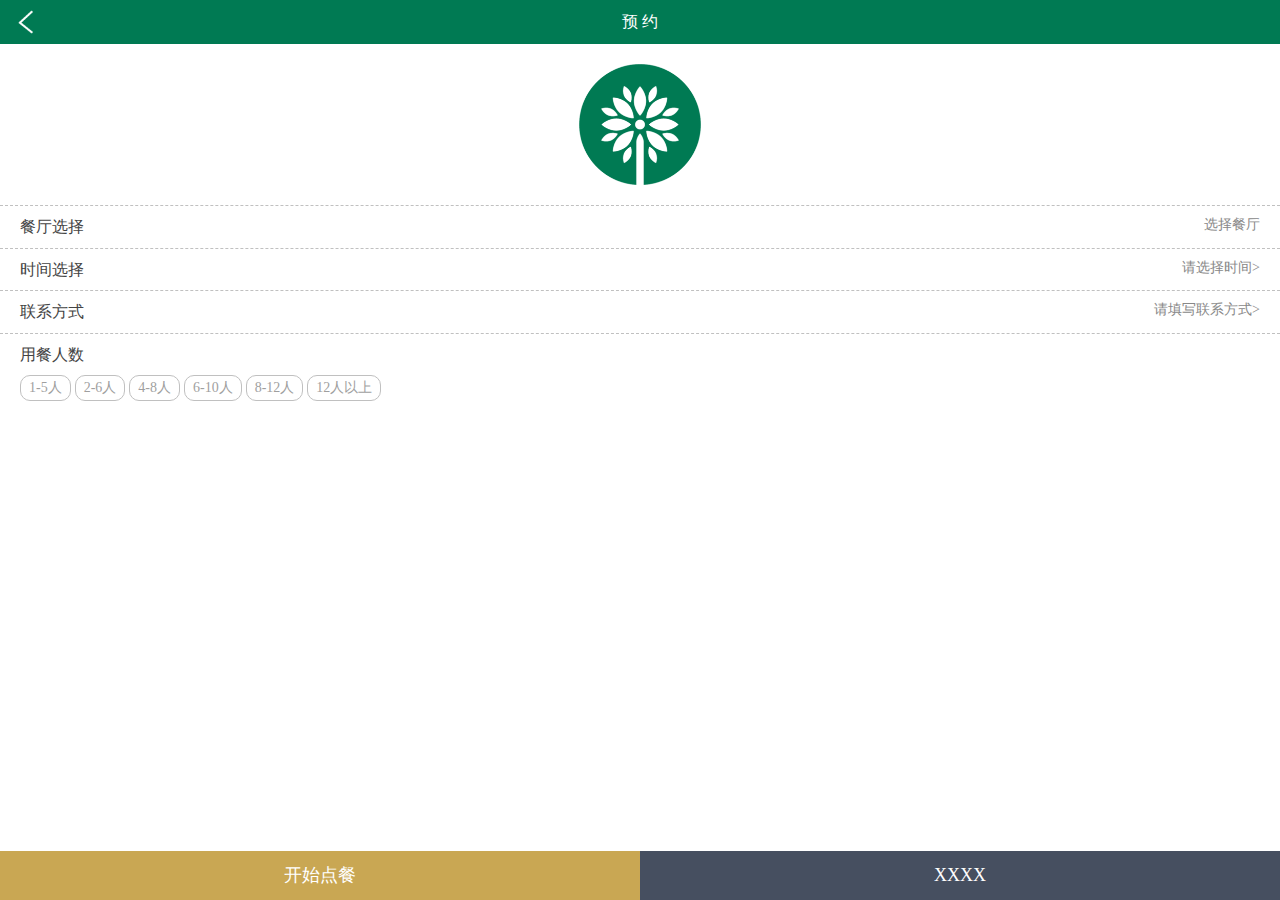
==== appointment.html @ f0d15019 "333" ====
﻿<!DOCTYPE html PUBLIC "-//W3C//DTD XHTML 1.0 Transitional//EN" "http://www.w3.org/TR/xhtml1/DTD/xhtml1-transitional.dtd">
<html xmlns="http://www.w3.org/1999/xhtml">

<head>
    <meta http-equiv="Content-Type" content="text/html; charset=utf-8" />
    <meta name="viewport" content="width=device-width, initial-scale=1, maximum-scale=1, user-scalable=no">

    <title>预约</title>
    <link href="css/style.css" rel="stylesheet" type="text/css" />
    <link href="css/bootstrap.min.css" rel="stylesheet" type="text/css" />
    <link rel="stylesheet" type="text/css" href="css/shijian.css" />
    <link rel="stylesheet" type="text/css" href="css/reset.css" />
    <link rel="stylesheet" type="text/css" href="css/payment.css" />
    <link rel="stylesheet" href="css/weui.min.css">
    <script src="js/jquery.min.js"></script>
    <script type="text/javascript" src="js/jquery-1.9.1.js"></script>
    <script type="text/javascript" src="js/iscroll.js"></script>
    <script type="text/javascript" src="js/jquer_shijian.js"></script>
    <script type="text/javascript" src="js/jquery-labelauty.js"></script>
    <script src="js/payment.js" type="text/javascript" charset="utf-8"></script>

</head>

<body>
    <form id="validateForm" action="order.html">
        <div class="top_bar">
            <div class="top_bar_left"> <a href="index.html"><img src="images/icon4.png" width="15" height="24" /></a>
            </div>
            <div class="top_bar_right">预 约</div>
        </div>
        <div class="appointment">
            <div class=" a_logo">
                <img src="images/logo4.png" width="122" height="121" /> </div>


            <div class="a_line " id="wrap">

                <div class="payment_time">
                    <div class="payment_time_title bg-2">
                        <div class="al_left">餐厅选择</div>
                        <div class=" al_right">
                            <!--    <em ><input type="hidden" value ="" required="required" />请选择></em>
                <em ><input type="text"  id="input2" value=""  placeholder="选择餐厅>" required></em> -->
                            <em>选择餐厅</em>


                        </div>
                    </div>
                    <div id="bg">

                    </div>
                    <div class="payment_time_mask">
                        <div class="pick_title">选择餐厅</div>
                        <ul class="restaurant">
                            <li>
                                <div class="pick_line">
                                    <div class="pick_line_img"><img src="images/D_photo.jpg" width="62" height="60" /></div>
                                    <p class="pick_line_title">餐厅名称1</p>
                                    <div class="pick_line_distance">2.3km</div>
                                    <div class="pick_line_text">深圳市南山区科技园南区R2-B</div>
                                </div>
                            </li>
                            <li>
                                <div class="pick_line">
                                    <div class="pick_line_img"><img src="images/D_photo.jpg" width="62" height="60" /></div>
                                    <p class="pick_line_title">餐厅名称2</p>
                                    <div class="pick_line_distance">5.6km</div>
                                    <div class="pick_line_text">深圳市南山区科技园南区R2-B</div>
                                </div>
                            </li>
                            <li>
                                <div class="pick_line">
                                    <div class="pick_line_img"><img src="images/D_photo.jpg" width="62" height="60" /></div>
                                    <p class="pick_line_title">餐厅名称3</p>
                                    <div class="pick_line_distance">13.3km</div>
                                    <div class="pick_line_text">深圳市南山区科技园南区R2-B</div>
                                </div>
                            </li>

                        </ul>
                        <div class="mask_c"><button type="submit" class="btn2" id="p2">返回</button></div>
                    </div>


                </div>
            </div>


            <div class="a_line ">
                <div class="al_left">时间选择</div>
                <div class="al_right ">
                    <div id="picktime">
                        <input type="text" id="input1" placeholder="请选择时间>" value="" required>
                    </div>

                </div>
                <div class="clearfix"></div>
            </div>

            <script src="jquer_shijian.js" type="text/javascript" charset="utf-8"></script>
            <script type="text/javascript">
                $("#input1").shijian({
                    y: 10//当前年份+10
                })
                $("#input2").shijian({
                    showNowTime: false,
                    Year: false,//是否显示年//
                    Month: false,//是否显示月//
                    Day: false,//是否显示日//
                    h: "00",
                    m: "01",
                    alwaysShow: true,
                    timeElm: $(".time-box"),//sjObj表示当前对象
                })
            </script>
            <div id="datePlugin"></div>

            <div class="a_line ">
                <div class="al_left">联系方式</div>
                <div class="al_right ">
                    <div id="tel_in">
                        <input type="tel" id="input_tel" name="tel" onfocus="this.placeholder=''" onblur="this.placeholder='请填写联系方式>'" placeholder="请填写联系方式>"
                            required>
                    </div>

                </div>
                <div class="clearfix"></div>
            </div>


            <div class="a_line ">
                <div class="al_left">用餐人数</div>
                <div class="clearfix"></div>
                <div id="p">

                    <ul class="dowebok">
                        <li><input type="radio" name="type" data-labelauty="1-5人" value="1"></li>
                        <li><input type="radio" name="type" data-labelauty="2-6人" value="2"></li>
                        <li><input type="radio" name="type" data-labelauty="4-8人" value="3"></li>
                        <li><input type="radio" name="type" data-labelauty="6-10人" value="4"></li>
                        <li><input type="radio" name="type" data-labelauty="8-12人" value="5"></li>
                        <li><input type="radio" name="type" data-labelauty="12人以上" value="6"></li>

                    </ul>
                    <script>
                        $(function () {
                            $(':input').labelauty();
                        });

                    </script>
                    </center>



                    <div class="clearfix"></div>
                </div>
            </div>

            <div class=" bottom_menu">
                 <div class=" bm_left"  id="subBtn">
                    开始点餐
                 </div>
                    <!-- document.location='order.html'; -->
                <!-- <div class=" bm_left">
                    <input type="submit" id="validateSubmit">
                    <label for="validateSubmit">开始点餐</label> </div> -->
                <div class=" bm_right" onclick="document.location='#.html';">
                    XXXX </div>
            </div>
            <div class="clearfix"></div>
            </from>

            <div class="js_dialog" id="iosDialog" style="display: none;">
                <div class="weui-mask"></div>
                <div class="weui-dialog">
                    <div class="weui-dialog__bd" id="dialogContent"></div>
                    <div class="weui-dialog__ft">
                        <a href="javascript:;" class="weui-dialog__btn weui-dialog__btn_primary">知道了</a>
                    </div>
                </div>
            </div>
</body>

</html>
---- css/style.css ----
body{
	background:#fff;
	font-size:100%;
	font-family:Microsoft YaHei !important;
	margin:0;
}
body a {
  transition: 0.5s all;
  -webkit-transition: 0.5s all;
  -o-transition: 0.5s all;
  -moz-transition: 0.5s all;
  -ms-transition: 0.5s all;
}
 input {outline:none;}
button{outline:none;}
.float_l{float:left }
.float_n{float: none; }
li{ list-style-type: none;}
ul{ padding: 0; margin: 0;}
a{text-decoration:none;}
a:active{text-decoration:none;}
a:hover{text-decoration:none;}
a:visted{text-decoration:none;}
/*-- welcome --*/
.logo1{ max-width:220px; margin:6em auto;}
/*-- welcome end --*/
.top_bar{height:44px; background:#007a53; text-align:center; line-height:2.8;position:fixed !important;top:0; width:100%; z-index:999}
.top_bar_left{ color:#fff; position: absolute;margin-top:10px; width:50px}
.top_bar_right{ color:#fff; font-size:16px; }
/*-- index --*/
#main{height:100%;}
.top{height:150px; background:url(../images/index_bg.jpg); background-size:100%;}
.logo2{width:100%; text-align:center; padding-top:36px;}
.user{width:80%; margin-left:auto; margin-right:auto;}
.user_t{width:86%; border-radius:0 20px 20px 0;   height:36px; float:left; margin-top:18px; margin-left:-28px; padding:0 44px 0 32px; line-height:2.1; background:rgba(255,255,255,0.6)  url(../images/logo3.png) no-repeat right; background-size:34px 30px; margin-left:48px; }
.user_t a{text-decoration:none; color:#000; font-size:16px;}
.photo{width:64px; height:68px; border-radius:50px; border:#007a53 2px solid; z-index:666; position:absolute;}
.t_gray{font-size:14px; color:#555; padding-left:3px;}
/*----*/
@media (max-width:340px){
	.user_t{  margin-left:38px;padding:0 36px 0 32px;  }
	.photo{}
	.user{width:90%;}
	}
@media (max-width:280px){
	.user_t{  margin-left:38px;padding:0 36px 0 32px;  }
	.photo{}
	.user{width:95%;}
	}
/*-- order --*/

.order{ height:130px;}
.order1{ background:#5b7628; margin-top:6px; margin-bottom:6px; border-right:3px #fff solid; width:50%;  height:130px;box-sizing: border-box;-webkit-box-sizing: border-box; -moz-box-sizing: border-box; text-align:center; padding-top:26px; color:#FFF; font-size:18px;  float: left; cursor:pointer;}
.order2{ background:#c9a753; margin-top:6px; margin-bottom:6px; border-left:3px #fff solid; width:50%;height:130px;box-sizing: border-box;-webkit-box-sizing: border-box; -moz-box-sizing: border-box; text-align:center; padding-top:26px;  color:#FFF; font-size:18px;  float: left;cursor:pointer;}
.o_blue{color:#a5cc5b; font-size:10px;}
.o_orange{color:#ffe8b0;; font-size:10px;}
/*----*/
/*--- slider-css --*/
.slider {
	position: relative;
	  margin-top:6px;
}
.rslides {
  position: relative;
  list-style: none;
  overflow: hidden;
  width: 100%;
  padding: 0;
  margin:0;
  }
.rslides li {
  -webkit-backface-visibility: hidden;
  position: absolute;
  display: none;
  width: 100%;
  left: 0;
  top: 0;
  }
.rslides li:first-child {
  position: relative;
  display: block;
  float: left;
  }
.rslides img {
  display: block;
  height: 160px;
  float: left;
  width: 100%;
  border: 0;
  }
.callbacks_tabs a:after {
	content: "\f111";
	font-size: 0;
	visibility: visible;
	display: block;
	height: 8px;
	width: 8px;
	display: inline-block;
	background:#a1a1a1;
	border-radius:100px;
	margin-right:0px;
}
.callbacks_here a:after{
	background:#007a53;
}
.callbacks_tabs a{
	visibility:hidden;
}
.callbacks_tabs li{
	display:inline-block;
}
ul.callbacks_tabs.callbacks1_tabs {
	position: absolute;
	bottom:1px;
	z-index: 999;

	left:10em;
}
/*----*/
/*-VIP---*/
.VIP{margin-top:6px; background:#007a53; padding:15px;cursor:pointer;}
.V_left{ width:32%; float:left; padding-top:38px; text-align:center; padding-right:10px;}
.V_left img{ max-width:100%;}
.V_text{color:#565656; font-size:14px; line-height:2; padding-left:18px;}
.V_right{ width:68%; float:left;}
.V_bar{ background:url(../images/V_bar.png) no-repeat ; background-size:100% 98%; min-height:32px; margin-top:3px;}
.pull_1{margin-left:-10px;}
.pull_2{margin-left:-20px;}
/*----*/
/*-appointment---*/
.appointment{}
.appointment2{margin:0 8px ; background:#FFF;}
.a_logo{ text-align:center; padding:20px; margin-top:44px;}
.a_line{padding:8px 20px 8px 20px ; border-top:#c0c0c0 1px dashed; }
.a_line2{padding:0 8px ; }
.al_left{ font-size:16px; color:#444; float:left;margin-right:6px; display:block; min-width:70px;}
.al_right{ font-size:14px; color:#888; float:right; }
.al_right em{ font-size:14px; color:#888; float:right;cursor:pointer;margin:0; padding:0;}
.al_right a{ font-size:14px; color:#888; float:right; text-decoration:none;}
.al_right a:hover{ font-size:14px; color:#888; float:right; text-decoration:none;}
#p{margin-top:8px;}
.btn { border:1px #c0c0c0 solid; color:#9f9f9f; border-radius:10px; background-color:#FFF; padding:2px 8px 2px 8px; font-size:14px; margin-top:6px;}

#tel_in input{ border:none; text-align:right;}
#tel_in input:focus { border:1px solid #dedede; text-align:center; border-radius:10px;  }

#datepater1::-webkit-input-placeholder { color:#888;}

.order_title{font-size:24px; padding:18px; margin-top:44px;}
.order_title2{font-size:18px; padding:16px 16px 10px 10px; margin-top:44px;}
.order_title2 span{font-size:12px; color:#999; float:right; padding-top:6px;}
.order_title2 img{ position:relative;margin-bottom:2px;}
/*----*/
.appointment3{margin:0px ; padding:0 8px; background:#FFF;}
.order_title3{font-size:18px; padding:16px 16px 10px 10px; margin-top:44px;}
.order_title3 span{font-size:12px; color:#999; float:right; padding-top:6px;}
.order_title3 img{ position:relative;margin-bottom:2px;}
.a_line3{padding:0 8px ; }

.order-list{ overflow:hidden; background:#fff; margin:0px ;}
.order-list span.name{ width:65%;  float: left; height: 30px; line-height: 30px; overflow: hidden; white-space: nowrap; text-overflow: ellipsis;}
.order-list span.number{ width:15%; height: 30px; color: #999; line-height: 30px; font-style: normal; display: inline-block;}
.order-list span.price{ width:15%;  height: 30px; color: #999; line-height: 30px; font-style: normal; display: inline-block; text-align:right;}
.order-list li{  overflow: hidden;  border-top:1px #CCCCCC dashed;}
.totle{  background:#FFF !important;border-top:1px dashed #d6d6d6; padding:10px; }
.totle_num{ font-size:14px; color:#666; float:left; width:50%; color:#888;}
.totle_prize{ font-size:18px; color:#f62b0a; float:right;width:50%; text-align:right;}
.totle_text{color:#979797; font-size:14px;}
.mid_bar{ height:6px; border-bottom:1px #CCCCCC solid; border-top:1px #CCCCCC solid; background:#e9e9e9;}
.bottom_bar{ height:54px; border-top:1px #CCCCCC solid;}

/*----*/
.bottom_menu{ position:fixed !important;bottom:0px;position: absolute; width:100%; margin:0px;cursor:pointer;}
.bottom_menu a{color:#fff; text-decoration:none;}
.bottom_menu a:hover{color:#fff; text-decoration:none;}
.bm_left{color:#fff; background:#c9a753; padding:10px; font-size:18px; width:50%; float:left; text-align:center; }
.bm_right{color:#fff; background:#464f60; padding:10px;font-size:18px; width:50%; float:left; text-align:center; position:relative;}
.bm_left2{color:#fff; background:#c9a753; padding:10px; font-weight:bold; font-size:18px; width:65%; float:left; text-align:left; }
.bm_right2{color:#fff; background:#464f60; padding:10px;font-size:18px; width:35%; float:left; text-align:center; position:relative;}
.dishes{  float:left;margin:0px ; padding:0;}
.dishes ul{ display:run-in; margin:0px ; padding:0;overflow:hidden;}
.dishes li{ list-style:none;position:relative; margin:0px ; padding:0; }
/*--pick1--*/
.pick{border-radius:10px;  width:86%; margin-left:auto; margin-right:auto; margin-top:9em; background:#FFF; overflow:hidden;}
.pick ul{ list-style:none; margin:0px ; padding:0;-webkit-padding-start:0px; float:left; width:100%;}
.pick li{border-bottom:1px #c0c0c0  dashed;  margin:0px; padding:0;padding:10px 14px; display:block; position:relative;}
.pick li:hover{ background:#efefef;}
.pick li:active{ background:#efefef;}
.pick_line{ display: inline-block;}
.pick_succeed{ font-size:24px;color:#333; padding:14px;  }
.pick_title{color:#FFF; font-size:18px; background:#c9a753; text-align:center; padding:16px; }
.pick_line_img{float:left; width: 70px;  padding: 3px; border: 1px solid #ddd; margin-right:6px;}

.pick_line_title{ font-size:16px; color:#444; float:left; width:40%;  }
.pick_line_distance{ font-size:12px; color:#f62b0a; float:right;    }
.pick_line_title2{ font-size:16px; color:#007a53; font-size:18px; }
.pick_line_title3{ font-size:16px; color:#c9a753; font-size:18px; }
.pick_line_title4{ font-size:16px; color:#5b7628; font-size:18px; }
.pick_line_title5{ font-size:16px; color:#f62b0a; font-size:18px; }
.unpay{ color:#999;font-size:14px; }
.paid{ color:#666; font-size:14px;}
.Btnsg{  border:none;border-radius:10px; border:1px solid #999; color:#fff;background:#999; text-align:center; height:22px; font-size:12px;  padding:2px 8px;  cursor:pointer;float:right; margin-top:8px; }
.pick_line_text{ font-size:14px; color:#888; position:relative; float:left; width:65%;}
.pick_line_text2{ font-size:14px; color:#888; position:relative; float:left; }

.btn2{border-radius:6px;width:200px; color:#fff;  margin-left:auto !important; margin-right:auto !important; text-align:center; padding:8px; background:#c9a753; border:0; margin-top:14px; font-size:16px;}
.btn3{border-radius:10px;width:150px;  margin-left:auto !important; margin-right:auto !important; text-align:center; padding:4px; background:#007a53; border:0; margin-top:14px; font-size:16px; color:#fff;}
.btn4{border-radius:10px;width:150px;  margin-left:auto !important; margin-right:auto !important; text-align:center; padding:4px; background:#464f60; border:0; margin-top:14px; font-size:16px; color:#fff;}
/*----*/


/*----*/
.pay_num{font-size:36px; color:#f62b0a; text-align:center; margin-top:44px; padding:30px;border-bottom:#c0c0c0 1px dashed;}
.pay{border-bottom:#c0c0c0 1px dashed; padding:3px 15px 3px 15px; background:#fff; }
.pay_left{float:left; width:31px; padding-top:2px;}
.pay_right{padding-left:12px; padding-top:3px; width:65%;float:left; }
.pay_right_title{ font-size:16px;}
.pay_right_text{ font-size:12px; color:#999;}
.pay_check{ width:20px; height:20px; float: right; width:10%; margin-top:13px;}
.pay_num2{font-size:16px; color:#007a53;}
.pay_text{font-size:14px; color:#666;}

/* RADIO */

.regular-radio {
	display: none;
}

.regular-radio + label {
	-webkit-appearance: none;
	background-color: #fff;
	border: 1px solid #cacece;
	padding: 9px;
	border-radius: 50px;
	display: inline-block;
	position: relative;
}

.regular-radio:checked + label:after {
	content: ' ';
	width: 12px;
	height: 12px;
	border-radius: 50px;
	position: absolute;
	top: 3px;
	background: #c9a753;
	box-shadow: inset 0px 0px 10px rgba(201,107,83,1);
	text-shadow: 0px;
	left: 3px;
	font-size: 32px;
}

.regular-radio:checked + label {
	background-color: #e9ecee;
	color: #99a1a7;
	border: 1px solid #adb8c0;

}




/*----*/

.sq-head { position: fixed; top: 0; width: 100%; z-index: 100; background: #fff; border-bottom: 1px solid #ddd;}
.sq-head .am-icon-trash{ color: #999;}
.sq-head .am-header-left a { border: 1px solid #ddd; color: #999; padding: 0 8px; height: 35px; line-height: 35px; border-radius: 8px;}
.content-list{border-top: 1px solid #ddd; margin-top: -1px;  width: 100%;}
.list-content{ position: relative; overflow: hidden; }
.list-left{ width: 22%; position: fixed;  height: 90%;  top: 43px;  overflow: auto; border-right: 1px solid #cfcfcf; background:#e7e7e7; }
.list-left li {width: 100%;  font-size: 1.4rem;
    height: 4rem;line-height: 4rem;text-align: center; overflow: hidden;border-bottom: 1px solid #cfcfcf;}
.list-left li a{ color: #666; text-decoration:none;}
.list-left .current{ border-left: 3px solid #39b867; background:#fff; border-right:none;}
.list-left .current a{ color: #39b867; text-decoration:none;}

.list-right_top{ float: right; width: 78%; height:44px;}
.list-right{ float: right; width: 78%;padding-bottom: 50px;}
.list-right .am-gallery-item{ text-align: center; position: relative;}
.list-right .am-gallery li{ margin: 0;}
.list-right .am-gallery-default .am-gallery-item img {
    width: 8.5rem;
    height: auto;
    height: 8.5rem;
    border-radius: 5px;
}
.list-right .am-gallery-default .am-gallery-title{ text-align: center; font-size: 1.6rem; }
.list-pro{overflow: hidden; }
.list-pro li{ position: relative; border-bottom: 1px  dashed #ddd; margin: 0px 3%; padding: 13px 0; overflow: hidden;}
.list-pic{ float: left; width: 70px;  padding: 3px; border: 1px solid #ddd;}
.list-pro .am-gallery-desc { color: #f63b0a; font-size: 1.6rem; margin-top:4px;}
.list-cart{  height: 38px; text-align: center; position: absolute; right: 0px;  bottom: 0px; }
.list-cart img{ margin-top: 8px;}
.list-cart .d-stock{ width:70px; float: right;}
.list-cart .d-stock .decrease{display: none;  float: left; width:20px; height:20px;   }
.list-cart .d-stock .decrease1{display: none;  float: left; width:20px; height:20px;   }
.list-cart .d-stock .decrease2{display: none;  float: left; width:20px; height:20px;   }
.list-cart .d-stock .decrease3{display: none;  float: left; width:20px; height:20px;   }
.list-cart .d-stock .decrease4{display: none;  float: left; width:20px; height:20px;   }
.list-cart .d-stock .decrease5{display: none;  float: left; width:20px; height:20px;   }
.list-cart .d-stock .decrease6{display: none;  float: left; width:20px; height:20px;   }
.decrease img{margin:0px;width:20px; height:20px;}
.increase img{margin:0px;width:20px; height:20px;}
.decrease1 img{margin:0px;width:20px; height:20px;}
.increase1 img{margin:0px;width:20px; height:20px;}
.decrease2 img{margin:0px;width:20px; height:20px;}
.increase2 img{margin:0px;width:20px; height:20px;}
.decrease3 img{margin:0px;width:20px; height:20px;}
.increase3 img{margin:0px;width:20px; height:20px;}
.decrease4 img{margin:0px;width:20px; height:20px;}
.increase4 img{margin:0px;width:20px; height:20px;}
.decrease5 img{margin:0px;width:20px; height:20px;}
.increase5 img{margin:0px;width:20px; height:20px;}
.decrease6 img{margin:0px;width:20px; height:20px;}
.increase6 img{margin:0px;width:20px; height:20px;}
.list-cart .d-stock .text_box{ display: none; float: left; border:0; width: 26px; height:20px; line-height:20px; text-align: center;}
.d-stock a:hover{ text-decoration:none;cursor:pointer;}
.list-cart .d-stock .increase1{ float: right; /*border: 1px solid #dadada;*/ width:20px; height:20px;  }
.list-cart .d-stock .increase2{ float: right; /*border: 1px solid #dadada;*/ width:20px; height:20px;  }
.list-cart .d-stock .increase3{ float: right; /*border: 1px solid #dadada;*/ width:20px; height:20px;  }
.list-cart .d-stock .increase4{ float: right; /*border: 1px solid #dadada;*/ width:20px; height:20px;  }
.list-cart .d-stock .increase5{ float: right; /*border: 1px solid #dadada;*/ width:20px; height:20px;  }
.list-cart .d-stock .increase6{ float: right; /*border: 1px solid #dadada;*/ width:20px; height:20px;  }
.shop-list-mid .tit a{ color:#333; font-weight:bold; display: block; height: 20px;
    font-size: 1.4rem;
    display: -webkit-box;
    -webkit-line-clamp: 1;
    -webkit-box-orient: vertical;
    overflow: hidden;
    white-space:nowrap
    text-overflow: ellipsis;}
	.tit2{color:#999;}
.fix-bot{ border-top: 1px solid #ddd; position: fixed; bottom: 0; height: 4.5rem; width: 100%; background: #fff; }
.fix-bot-cart{background: url(../images/shopcart.png) no-repeat; float: left; margin-left: 3%; margin-top: -12px; width: 5rem; height: 5rem; background-size: contain;}
.fix-bot-cart i{ width: 20px; height: 20px; text-align: center; float: right; color: #fff; font-style: normal; line-height: 20px; border-radius: 50%; background: #ffc618; display: block;}
.shop-list-mid { float: left; width: 50%; margin-left: 0.625rem;}
.shop-list-mid p{ color: #9c9b9b;}
.shop-list-mid .tit a{ color: #909090; font-size: 1.4rem;  display: -webkit-box;
    -webkit-line-clamp: 2;
    -webkit-box-orient: vertical;
    overflow: hidden;
    white-space: normal;
    text-overflow: ellipsis;}
.shop-list-mid .shop-list-price{color: #cb2527; }
.list-js{ font-size: 16px; color: #000; margin-left: 10px; line-height: 54px;}
.list-jsk{ float: right;     color: #FFF;
    margin-right: 10px;
    font-size: 16px;
    background: #39b867; display: block; padding: 5px 20px; margin-top: 8px;}
.list-js i{ color: red; font-style: normal; padding-left:5px;  font-weight: bold;}
.list-js em{ font-style: normal; color: #666; }
.num{ position: absolute; width: 15px; height: 15px; border-radius: 50%; background:#f62b0a; color: #fff; text-align: center; line-height:15px; font-style: normal;z-index:999; font-size:14px; top: 0px; right: -18px;}
.num2{ position: absolute; width: 18px; height: 18px; border-radius: 50%; background:#f62b0a; color: #fff; text-align: center; line-height:16px; font-style: normal;z-index:999; font-size:14px;}
.eat-list{ overflow:hidden; border-radius:0 0 10px 10px; background:#fff; }
.eat-list .name{ width:70%;  float: left; height: 30px; line-height: 30px; overflow: hidden; white-space: nowrap; text-overflow: ellipsis;}
.eat-list .price{ width: 50%;  height: 30px; color: #999; line-height: 30px; font-style: normal;}
.eat-list .d-stock{ width:70px; float: right; padding-top:5px;}
.eat-list .d-stock .decrease{float: left; width:20px; height:20px; }
.eat-list .d-stock .decrease1{float: left; width:20px; height:20px; }
.eat-list .d-stock .decrease2{float: left; width:20px; height:20px; }
.eat-list .d-stock .decrease3{float: left; width:20px; height:20px; }
.eat-list .d-stock .decrease4{float: left; width:20px; height:20px; }
.eat-list .d-stock .decrease5{float: left; width:20px; height:20px; }
.eat-list .d-stock .decrease6{float: left; width:20px; height:20px; }
.eat-list .d-stock .text_box{ float: left; border:0; width: 26px; height:22px; line-height:12px; text-align: center; padding-left:4px; }
.eat-list .d-stock .increase{ float: right; /*border: 1px solid #dadada;*/ width:20px; height:20px;  margin-left:-1px;}
.eat-list .d-stock .increase1{ float: right; /*border: 1px solid #dadada;*/ width:20px; height:20px;  margin-left:-1px;}
.eat-list .d-stock .increase2{ float: right; /*border: 1px solid #dadada;*/ width:20px; height:20px;  margin-left:-1px;}
.eat-list .d-stock .increase3{ float: right; /*border: 1px solid #dadada;*/ width:20px; height:20px;  margin-left:-1px;}
.eat-list .d-stock .increase4{ float: right; /*border: 1px solid #dadada;*/ width:20px; height:20px;  margin-left:-1px;}
.eat-list .d-stock .increase5{ float: right; /*border: 1px solid #dadada;*/ width:20px; height:20px;  margin-left:-1px;}
.eat-list .d-stock .increase6{ float: right; /*border: 1px solid #dadada;*/ width:20px; height:20px;  margin-left:-1px;}
.eat-list li{  overflow: hidden; padding: 6px; border-top:1px #CCCCCC dashed;}
.eat-list .increase img{width:20px; height:20px; border:0; padding:0px; margin:0px; float: right;}
.eat-list .decrease img{width:20px; height:20px; border:0; padding:0px; margin:0px; float: left;}
.eat-list .increase1 img{width:20px; height:20px; border:0; padding:0px; margin:0px; float: right;}
.eat-list .decrease1 img{width:20px; height:20px; border:0; padding:0px; margin:0px; float: left;}
.eat-list .increase2 img{width:20px; height:20px; border:0; padding:0px; margin:0px; float: right;}
.eat-list .decrease2 img{width:20px; height:20px; border:0; padding:0px; margin:0px; float: left;}
.eat-list .increase3 img{width:20px; height:20px; border:0; padding:0px; margin:0px; float: right;}
.eat-list .decrease3 img{width:20px; height:20px; border:0; padding:0px; margin:0px; float: left;}
.eat-list .increase4 img{width:20px; height:20px; border:0; padding:0px; margin:0px; float: right;}
.eat-list .decrease4 img{width:20px; height:20px; border:0; padding:0px; margin:0px; float: left;}
.eat-list .increase5 img{width:20px; height:20px; border:0; padding:0px; margin:0px; float: right;}
.eat-list .decrease5 img{width:20px; height:20px; border:0; padding:0px; margin:0px; float: left;}
.eat-list .increase6 img{width:20px; height:20px; border:0; padding:0px; margin:0px; float: right;}
.eat-list .decrease6 img{width:20px; height:20px; border:0; padding:0px; margin:0px; float: left;}
.eat-list img{float: left; width: 60px;  padding: 3px; border: 1px solid #ddd; margin-right:8px;}
.juli{ height: 10px; background: #f5f5f5;}

.list-detail{ overflow: hidden;}
.kbtn{  border: 0; display: block; text-align:right; float: right;cursor:pointer;}
.list-detail .time{ line-height: 30px; padding: 10px; border-bottom: 1px solid #ddd; overflow: hidden;  position: relative;}
.list-detail .time span{ width:30%; float: left;}
.list-detail .am-icon-angle-right{position: absolute; right: 1rem; top: 12px;}
P{ padding: 0; margin: 0;}
.list-detail .address{ width: 70%; float: left; color: #999;}
.bz-infor { width: 94%; margin: 10px 3%; height: 2.8rem; padding-left: 5px; border: 0;}
.pricebox p{ color: #aaa; text-align: center; line-height: 35px;}
em ,i{ font-style: normal; margin:0; padding:0;}
.pricebox  i{ color: #39b867; font-weight: bold;}
.pricebox em{ color: #000;}
.paybtn{ background:#39b867 ; border-radius: 8px; margin-top: 8px; color: #fff; border: 0; text-align: center; width: 70%; margin: 0 auto; display: block; line-height: 35px; height: 35px;}
.contact{ padding: 10px;}
.contact input{ border: 1px solid #ddd; border-radius: 5px; width: 100%; line-height: 35px; padding-left: 10px;}
.contact li{ margin: 10px 0;}
.address-list{ margin: 20px 3%; color: #666; padding-bottom: 20px;}
.address-list li{ border-radius: 5px; border:1px solid #ddd; padding: 10px 0px; margin-bottom: 20px;}
.address-list .curr{ border: 1px solid #39b867;}
.address-list li p{ padding: 2px 20px;}
.order-add1{ font-size:1.4rem; color: #bbb;}
.address-list hr{ margin: 10px 0;}
.address-cz{ overflow: hidden; padding:0 20px; color: #bbb;}
.address-cz a{ color: #bbb;}
.address-cz label{ float: left; margin: 0;}
.address-cz a{ float: left; width: 30%; text-align: right; font-size: 1.4rem;}
.am-icon-checked{ color: #39b867;}
.list-detail .am-btn-primary{ background: none; width: 70%; border: 0; color: #999; padding: 0; text-align: left;}
.am-modal{ width: 100%; left:0; bottom: 0; margin-left: 0; bottom: 0; }
.num-left{ width: 50%; float: left; position: absolute; background: #39b867; color: #fff;}
.num-right{ width: 50%; float: right;}
.am-modal-bd{ background: #fff; height: 120px; overflow: auto; padding: 0;}
.am-modal-dialog{ overflow: hidden;}
.numren{ line-height: 40px;  font-size: 13px;}
.numren .cur{ background: #39b867; color: #fff;}
.num-right li{ line-height: 40px; font-size: 13px;}
.banner img{ width: 100%;}
.return{ position: absolute; left: 15px; top: 15px; font-size: 20px;}
.return a{color: #fff;}
.share{ position: absolute; top: 15px; right: 15px; color: #fff; font-size: 20px;}
.detail{ padding: 15px; position: relative;}
.detail p{ color: red;}
.shopcart{ position: absolute; top: 22px; right: 15px; padding: 5px 8px; color: #fff; background: #39b867;}
.yd_img{ padding: 15px; z-index: 110px; position: fixed; top: 0; left: 0; width: 100%; height: 100%; background: rgba(0,0,0,0.8);}
.yd_img img{ width: 100%;}



/*--pick-*/
#wrap{
	width: 100%;
	clear: both;
	overflow: hidden;
}
.wrap{
	width: 100%;
}
.bg-1{
	background-color: #f4f4f4;
}
.bg-2{
	background-color: #fff;
}
.bg-3{
	background-color: #ececec;
}
.cor-1{
	color: #4d4d4d;
}
.cor-2{
	color: #ccc;
}
.cor-3{
	color: #999;
}
.cor-4{
	color: #fff;
}
.cor-5{
	color: #41a2f1;
}
.cor-6{
	color: #585858;
}
.cor-7{
	color: #9c9c9c;
}
.cor-8{
	color: #cfcfcf;
}
.cor-9{
	color: #595959;
}
.cor-10{
	color: #e7e7e7;
}
.bot-1{
	width: 90%;
	margin: 25px auto 25px;
	clear: both;
	height: 40px;
	line-height: 40px;
	text-align: center;
	font-size: 15px;
}
.bots-1{
	width: 100%;
	height: 100%;
	border-radius:4px;
	background-color: #3f85e4;
	color: #fff;
	border: none;
}
.mask_c{background:#fff; padding-bottom:20px;}


/*--all appointment---*/
.all-appoitment{margin-top:50px;}
.appoitment_list{ margin-left:6px; margin-right:6px; margin-bottom:6px; border-radius:10px; background:#fff; }
.appoitment_list_top{ border-bottom:#CCC 1px dashed; color:#999; font-size:14px; padding:12px;}
.appoitment_list_top span{ float:right; font-size:14px; }

.appoitment_list_main{ padding:12px;}
.appoitment_list_img{float:left; width: 70px;  padding: 3px; border: 1px solid #ddd; margin-right:6px;}
.appoitment_list_title{ font-size:16px; }
.appoitment_list_time{ font-size:12px;color:#888;}
.appoitment_list_num{ font-size:16px;color:#f62b0a; float:left; padding-top:2px;}




.verticalAlign{ vertical-align:middle; display:inline-block; height:100%; margin-left:-1px;}

.xcConfirm .xc_layer{position: fixed; top: 0; left: 0; width: 100%; height: 100%; background-color: #666666; opacity: 0.5; z-index: 2147000000;}
.xcConfirm .popBox{position: fixed; top:25%; left:10%;   background-color: #ffffff; z-index: 2147000001; width:80%; height: 200px; border-radius: 9px; text-align:center; }
.xcConfirm .popBox .ttBox{height: 44px;  }
.xcConfirm .popBox .ttBox .tt{font-size: 18px; display: block; float: left; height: 44px; position: relative; background:#c9a753; color:#fff; width:100%; padding:10px; text-align:center; border-radius: 8px 8px 0 0;}
.xcConfirm .popBox .ttBox .clsBtn{display: block; cursor: pointer; width: 12px; height: 12px; position: absolute; top: 22px; right: 30px;}
.xcConfirm .popBox .txtBox{margin: 10px 15px; height: 80px; overflow: hidden;}
.xcConfirm .popBox .txtBox .bigIcon{float: left; margin-right: 20px; width: 48px; height: 48px; background-image: url(../img/icons.png); background-repeat: no-repeat; background-position: 48px 0;}
.xcConfirm .popBox .txtBox p{ height: 40px; margin-top: 16px; line-height: 40px; text-align:center; overflow-x: hidden; overflow-y: auto;}

.xcConfirm .popBox .btnArea{border-top: dashed 1px #eef0f1;}
.xcConfirm .popBox .btnGroup{ text-align:center; padding-left:15%; }
.xcConfirm .popBox .btnGroup .sgBtn{margin-top: 8px; margin-right: 10px;}
.sgBtn{ font-size:16px; font-weight:normal;}
.xcConfirm .popBox .sgBtn{display: block; cursor: pointer; float: left; width:40%; height: 32px; line-height: 32px; text-align: center; color: #FFFFFF; border-radius: 8px;}
.xcConfirm .popBox .sgBtn.ok{background-color: #c9a753; color: #FFFFFF; border:none;}
.xcConfirm .popBox .sgBtn.cancel{background-color: #546a79; color: #FFFFFF; border:none;}


/* Prevent text and blocks selection */
input.labelauty + label ::selection { background-color: rgba(255, 255, 255, 0); }
input.labelauty + label ::-moz-selection { background-color: rgba(255, 255, 255, 0); }

/* Hide original checkboxes. They are ugly! */
input.labelauty { display: none !important; }

/*
 * Let's style the input
 * Feel free to work with it as you wish!
 */
input.labelauty + label
{
	display: table;
	font-size: 14px;
	font-weight:normal;
	 padding:2px 8px 2px 8px;
	background-color: #fff;
	color: #9f9f9f;
	cursor: pointer;
	border:1px #c0c0c0 solid;

	border-radius:10px;
	-moz-border-radius:10px;
	-webkit-border-radius: 10px;


	transition: background-color 0.25s;
	-moz-transition: background-color 0.25s;
	-webkit-transition: background-color 0.25s;
	-o-transition: background-color 0.25s;

	-moz-user-select: none;
	-khtml-user-select: none;
	-webkit-user-select: none;
	-o-user-select: none;
}

/* Stylish text inside label */

input.labelauty + label > span.labelauty-unchecked,
input.labelauty + label > span.labelauty-checked
{
	display: inline-block;
	line-height: 20px;
	vertical-align: bottom;
}

/* Stylish icons inside label */

.dowebok li{float:left;  margin-right:4px;}

/* When not Checked */
input.labelauty:not(:checked):not([disabled]) + label:hover
{
	background-color: #eaeaea;
	color: #a7a7a7;
}

input.labelauty:not(:checked) + label > span.labelauty-checked
{
	display: none;
}

/* When Checked */
input.labelauty:checked + label
{
	background-color: #c9a753;
	color: #ffffff;
	border:1px #c9a753 solid;
}

input.labelauty:checked:not([disabled]) + label:hover
{
	background-color: #c9a753;
}
input.labelauty:checked + label > span.labelauty-unchecked-image
{
	display: none;
}

input.labelauty:checked + label > span.labelauty-unchecked
{
	display: none;
}

input.labelauty:checked + label > span.labelauty-checked
{
	display: inline-block;
}

input.labelauty.no-label:checked + label > span.labelauty-checked
{
	display: block;
}

/* When Disabled */
input.labelauty[disabled] + label
{
	opacity: 0.5;
}
---- css/shijian.css ----
#picktime{ text-align:right;}
#picktime input{ border:none; text-align:right;}
input::-webkit-input-placeholder, textarea::-webkit-input-placeholder { /* WebKit*/  color:    #888;  }  
input:-moz-placeholder, textarea:-moz-placeholder { /* Mozilla Firefox 4 to 18 */  color:    #888;  }  
input::-moz-placeholder, textarea::-moz-placeholder { /* Mozilla Firefox 19+ */  color:    #888;  }  
input:-ms-input-placeholder, textarea:-ms-input-placeholder { /* IE 10+ */  color:    #888;  }  

.ov_hi {
	overflow: hidden;
}

.alwaysShow td {
	position: relative;
}

.alwaysShow td .df-class {
	position: absolute;
	z-index: 1;
	top: 50%;
	left: 100%;
	transform: translate(-50%, -50%);
}

.df-persp,
.persp-bg {
	position: fixed;
	width: 100%;
	height: 100%;
	top: 0;
	left: 0;
	z-index: 6000;
	pointer-events: auto;
	/*禁止事件穿透*/
}

.persp-bg {
	-webkit-opacity: 0.5;
	-moz-opacity: 0.5;
	-khtml-opacity: 0.5;
	opacity: .5;
	filter: alpha(opacity=50);
	-ms-filter: "progid:DXImageTransform.Microsoft.Alpha(Opacity=50)";
	filter: progid:DXImageTransform.Microsoft.Alpha(Opacity=50);
	width: 100%;
	height: 100%;
	background: #000;
	z-index: 1;
}

.df-box {
	min-width: 170px;
	background: #fff;
	border-radius: 10px;
	font-size: 12px;
	text-shadow: none;
	-webkit-box-sizing: border-box;
	-moz-box-sizing: border-box;
	box-sizing: border-box;
	z-index: 2;
	position: absolute;
	-webkit-user-select: none;
	-moz-user-select: none;
	-ms-user-select: none;
	-ms-touch-action: none;
	overflow: hidden;
	text-align: center;
	-webkit-tap-highlight-color: rgba(0, 0, 0, 0);
	top: 50%;
	left: 50%;
	transform: translate(-50%, -50%);
}
.df-final{ background:#c9a753; height:40px; line-height:40px; color:#fff;font-size: 14px;}
.df-main {
	/*padding: 10px;*/
}

.df-item {
	position: relative;
	overflow: hidden;
}

.df-item .G-bg {
	position: absolute;
	width: 100%;
	height: 100%;
	top: 0;
	left: 0;
	
}

.G-top {
	-webkit-box-sizing: border-box;
	-moz-box-sizing: border-box;
	box-sizing: border-box;
	background: linear-gradient(#fff 0%, rgba(255, 255, 255, .85)45%, rgba(255, 255, 255, .6) 75%, rgba(255, 255, 255, .4) 100%);
	background: -webkit-gradient(linear, left top, left bottom, from(#fff), color-stop(0.45, rgba(255, 255, 255, .85)), color-stop(0.75, rgba(255, 255, 255, .6)), to(rgba(255, 255, 255, .4)));
	background: -moz-linear-gradient(#fff 0%, rgba(255, 255, 255, .85) 45%, rgba(255, 255, 255, .6) 75%, rgba(255, 255, 255, .4) 100%);
	background: -o-linear-gradient(#fff 0%, rgba(255, 255, 255, .85) 45%, rgba(255, 255, 255, .6) 75%, rgba(255, 255, 255, .4) 100%);
}

.G-mid {
	-webkit-box-sizing: border-box;
	-moz-box-sizing: border-box;
	box-sizing: border-box;

}

.G-btm {
	-webkit-box-sizing: border-box;
	-moz-box-sizing: border-box;
	box-sizing: border-box;
	background: linear-gradient(rgba(255, 255, 255, .4) 0%, rgba(255, 255, 255, .6)25%, rgba(255, 255, 255, .85) 65%, #fff 100%);
	background: -webkit-gradient(linear, left top, left bottom, from(rgba(255, 255, 255, .4)), color-stop(0.25, rgba(255, 255, 255, .6)), color-stop(0.65, rgba(255, 255, 255, .85)), to(#fff));
	background: -moz-linear-gradient(rgba(255, 255, 255, .4) 0%, rgba(255, 255, 255, .6) 25%, rgba(255, 255, 255, .85) 48%, #fff 100%);
	background: -o-linear-gradient(rgba(255, 255, 255, .4) 0%, rgba(255, 255, 255, .6) 25%, rgba(255, 255, 255, .85) 48%, #fff 100%);
}

.df-ctn {
	-webkit-box-sizing: border-box;
	-moz-box-sizing: border-box;
	box-sizing: border-box;
	margin: 0;
	padding: 0 2px;
	position: relative;
	background: #000;
	zoom: 1;
}

.df-wrap {
	display: inline-block;
}

.df-strip {
	position: relative;
	z-index: 2;
}

.df-ul {
	-webkit-box-sizing: border-box;
	-moz-box-sizing: border-box;
	box-sizing: border-box;
	-webkit-perspective: 1000;
	-webkit-backface-visibility: hidden;
	text-decoration: none;
	list-style: none;
	padding: 0;
	margin: 0;
}

.df-li {
	-webkit-box-sizing: border-box;
	-moz-box-sizing: border-box;
	box-sizing: border-box;
	padding: 0 5px;
	display: block;
	text-align: center;
	vertical-align: bottom;
	filter: Alpha(Opacity=90);
	/* text-shadow: 0 1px 1px #000;*/
	font-size: 18px;
	white-space: nowrap;
}

.df-class {
	font-size: 14px;
    color:#888;
}

.df-btn {
	display: block;
}

.df-btn div {
	display: inline-block;
	width: 50%;

	cursor: pointer;
	
	-webkit-box-sizing: border-box;
	-moz-box-sizing: border-box;
	box-sizing: border-box;
	font-size: 16px;
	white-space: nowrap;
	overflow: hidden;
	text-overflow: ellipsis;
}
.df-ok{	background:#c9a753;color:#fff; }
.df-no{	background:#464f60;color:#fff; }

.df-btn div:active {
	background: #f60;
	color: #fff;
	border: 1px solid #f60;
}
.df-hide {
	visibility: hidden;
}
---- css/payment.css ----
.car_number{
	width: 100%;
	height: 38px;
	margin-top: 15px;
	line-height: 38px;
	border-top: 1px solid #ccc;
	border-bottom: 1px solid #ccc;
	font-size: 14px;
}
.car_number label{
	margin-left: 15px;
}
.car_number a{
	float: right;
	margin-right: 15px;
}
.car_explain{
	clear: both;
	height: 50px;
	width: 100%;
	overflow: hidden;
	text-align: center;;
}
.car_explain p{
	height: 24px;
	line-height: 24px;
	width: 100%;
	overflow: hidden;
	font-size: 12px;
	margin-top: 23px;
}
.car_match{
	clear: both;
	overflow: hidden;
	width: 100%;
}
.car_match li{
	width: 100%;
	height: 38px;
	line-height: 38px;
	border-top: 1px solid #ccc;
	border-bottom: 1px solid #ccc;
	font-size: 14px;
	clear: both;
}
.car_match li:last-child{
	border-top: none;
}
.car_match li label{
	margin-left: 15px;
}
.car_match li  a{
	float: right;
	margin-right: 15px;
}
.car_sur{
	width: 90%;
	margin: 25px auto 0;
	clear: both;
	height: 40px;
	line-height: 40px;
	text-align: center;
	font-size: 15px;
}
.wrap_footer{
	width: 100%;
	position: fixed;
	height: 60px;
	border-top: 1px solid #ccc;
	left: 0;
	bottom: 0;
}
.wrap_footer li{
	width: 25%;
	height: 60px;
	float: left;
	font-size: 10px;
	text-align: center;
}
.wrap_footer li a{
	width: 100%;
	height: 100%;
	display: block;
	padding-top: 45px;
	position: relative;
}
.wrap_footer li a:hover{
	color: #3f85e4;
	text-decoration: none;
}
.wrap_footer li a:focus{
	color: #3f85e4;
	text-decoration: none;
}
.wrap_footer .wrap_footer_bg1{
	background: url(../images/car_order.png) center 10px no-repeat;
	background-size: 30px;	
}
.wrap_footer .wrap_footer_bg1:hover{
	background: url(../images/car_order_on.png) center 10px no-repeat;
	background-size: 30px;	
}
.wrap_footer .wrap_footer_bg1:focus{
	background: url(../images/car_order_on.png) center 10px no-repeat;
	background-size: 30px;	
}
.wrap_footer .wrap_footer_bg2{
	background: url(../images/pay_ico.png) center 10px no-repeat;
	background-size: 30px;	
}
.wrap_footer .wrap_footer_bg2:hover{
	background: url(../images/pay_ico_on.png) center 10px no-repeat;
	background-size: 30px;	
}
.wrap_footer .wrap_footer_bg2:focus{
	background: url(../images/pay_ico_on.png) center 10px no-repeat;
	background-size: 30px;	
}
.wrap_footer .wrap_footer_bg3{
	background: url(../images/search_car.png) center 10px no-repeat;
	background-size: 30px;	
}
.wrap_footer .wrap_footer_bg3:hover{
	background: url(../images/search_car_on.png) center 10px no-repeat;
	background-size: 30px;	
}
.wrap_footer .wrap_footer_bg3:focus{
	background: url(../images/search_car_on.png) center 10px no-repeat;
	background-size: 30px;	
}
.wrap_footer .wrap_footer_bg4{
	background: url(../images/set_ico.png) center 10px no-repeat;
	background-size: 30px;	
}
.wrap_footer .wrap_footer_bg4:hover{
	background: url(../images/set_ico_on.png) center 10px no-repeat;
	background-size: 30px;	
}
.wrap_footer .wrap_footer_bg4:focus{
	background: url(../images/set_ico_on.png) center 10px no-repeat;
	background-size: 30px;	
}
/*费用查询结果*/
.payment_result_title{
	width: 100%;
	height: 150px;
	overflow: hidden;
}
.payment_result_title img{
	width: 100%;
	height: 100%;
}
.payment_result_center{
	width: 100%;
}
.payment_result_center li{
	width: 100%;
	clear: both;
	height: 40px;
	line-height: 40px;
	overflow: hidden;
	border-bottom: 1px solid #ccc;
}
.payment_result_center li label{
	margin-left: 15px;
}
.payment_result_center li span{
	float: right;
	margin-right: 15px;
}
.wrap .hgt-1{
	height: 55px;
	line-height: 55px;
}
.rescan_top{
	width: 100%;
	height: 257px;
	overflow: hidden;
	background: url(../images/rescan_ico.png) center 95px no-repeat;
	background-size: 69px 50px;
}
.rescan_top_text{
	width: 100%;
	height: 92px;
	overflow: hidden;
	margin-top: 160px;
	text-align: center;
}
.rescan_top_text p{
	height: 24px;
	font-size: 14px;
	line-height: 24px;	
}
/*payment_time*/
.payment_time{
	width: 100%;
}
.payment_time_title{
	width: 100%;

	overflow: hidden;
	font-size: 14px;
}
.payment_time_title label{
	margin-left: 15px;
}
.payment_time_title span{
	float: right;
	margin-right: 15px;
	color: #999;
}
.payment_time_mask{
	display: none;
}
.payment_time_list{
	width: 94%;
	margin: 0 auto;
}
.payment_time_list li{
	width: 44%;
	height: 140px;
	float: left;
	margin: 10px 3%;
}
.payment_time_list span{
	height: 105px;
	display: block;
}
.payment_time_list em{
	display: block;
	text-align: right;
	line-height: 30px;
	overflow: hidden;
}
.payment_time_list span a img{
	width: 100%;
	height: 100%;
}
.payment_time_mask{
	z-index: 999;
	width: 84%;

	position: absolute;
	left: 8%;
	top: 63px;
	border-radius: 10px;
	overflow: hidden;
	text-align: center;
}
.payment_time_mask li{

	line-height: 24px;
	background-color: #fff;
	border-bottom: 1px  dashed #ccc;
	padding:8px 14px 8px 14px;;
	text-align:left;
}
#bg{
	background-color:#000;
	position:fixed;
	z-index:99;
	left:0;
	top:0;
	display:none;
	width:100%;
	height:100%;
	opacity:0.5;
	filter: alpha(opacity=50);
	-moz-opacity: 0.5;
}
/*payment_expense*/
.payment_expense{
	width: 100%;
}
.payment_expense li{
	height: 60px;
	width: 100%;
	overflow: hidden;
	border-bottom: 1px solid #ccc;
	line-height: 60px;
}
.payment_expense_list{
	width: 100%;
	clear: both;
	height: 60px;
	font-size: 14px;
}
.payment_expense_list_left{
	float: left;
	margin-left: 15px;
	line-height: 30px;
}
.payment_expense_list_right{
	float: right;
	margin-right: 15px;
}
/*payment_detials*/
.payment_detials{
	width: 100%;
}
.payment_detials li{
	width: 100%;
	height: 40px;
	line-height: 40px;
	clear: both;
	border-bottom: 1px solid #ccc;
	font-size: 14px;
}
.payment_detials li label{
	margin-left: 15px;
}
.payment_detials li span{
	float: right;
	margin-right: 15px;
}
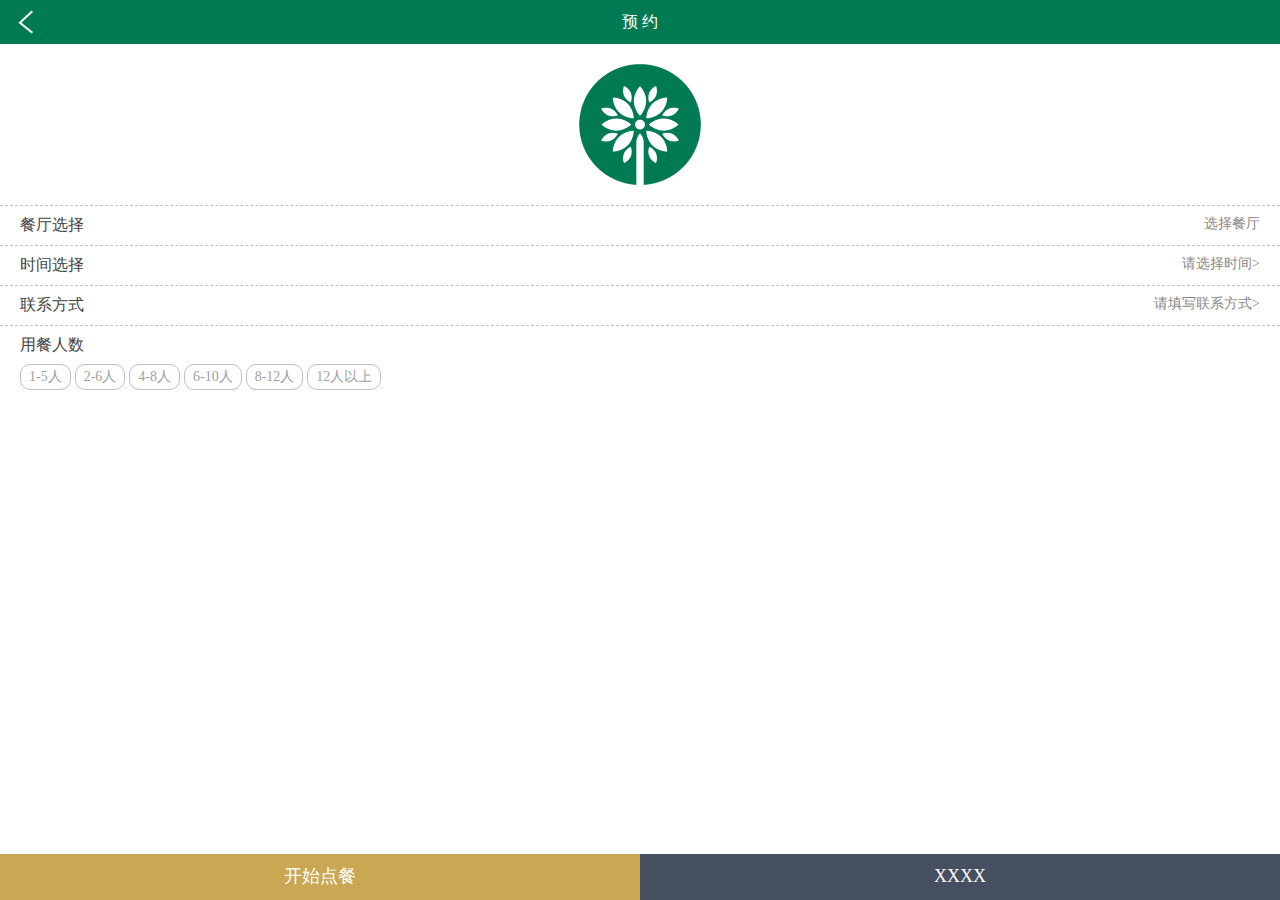
==== commit 7c3f42a0: "888" ====
--- a/appointment.html
+++ b/appointment.html
@@ -11,7 +11,7 @@
     <link rel="stylesheet" type="text/css" href="css/shijian.css" />
     <link rel="stylesheet" type="text/css" href="css/reset.css" />
     <link rel="stylesheet" type="text/css" href="css/payment.css" />
-    <link rel="stylesheet" href="css/weui.min.css">
+    <!-- <link rel="stylesheet" href="css/weui.min.css">  -->
     <script src="js/jquery.min.js"></script>
     <script type="text/javascript" src="js/jquery-1.9.1.js"></script>
     <script type="text/javascript" src="js/iscroll.js"></script>
@@ -39,8 +39,6 @@
                     <div class="payment_time_title bg-2">
                         <div class="al_left">餐厅选择</div>
                         <div class=" al_right">
-                            <!--    <em ><input type="hidden" value ="" required="required" />请选择></em>
-                <em ><input type="text"  id="input2" value=""  placeholder="选择餐厅>" required></em> -->
                             <em>选择餐厅</em>
 
 
@@ -97,7 +95,6 @@
                 <div class="clearfix"></div>
             </div>
 
-            <script src="jquer_shijian.js" type="text/javascript" charset="utf-8"></script>
             <script type="text/javascript">
                 $("#input1").shijian({
                     y: 10//当前年份+10
@@ -156,6 +153,7 @@
                 </div>
             </div>
 
+
             <div class=" bottom_menu">
                  <div class=" bm_left"  id="subBtn">
                     开始点餐
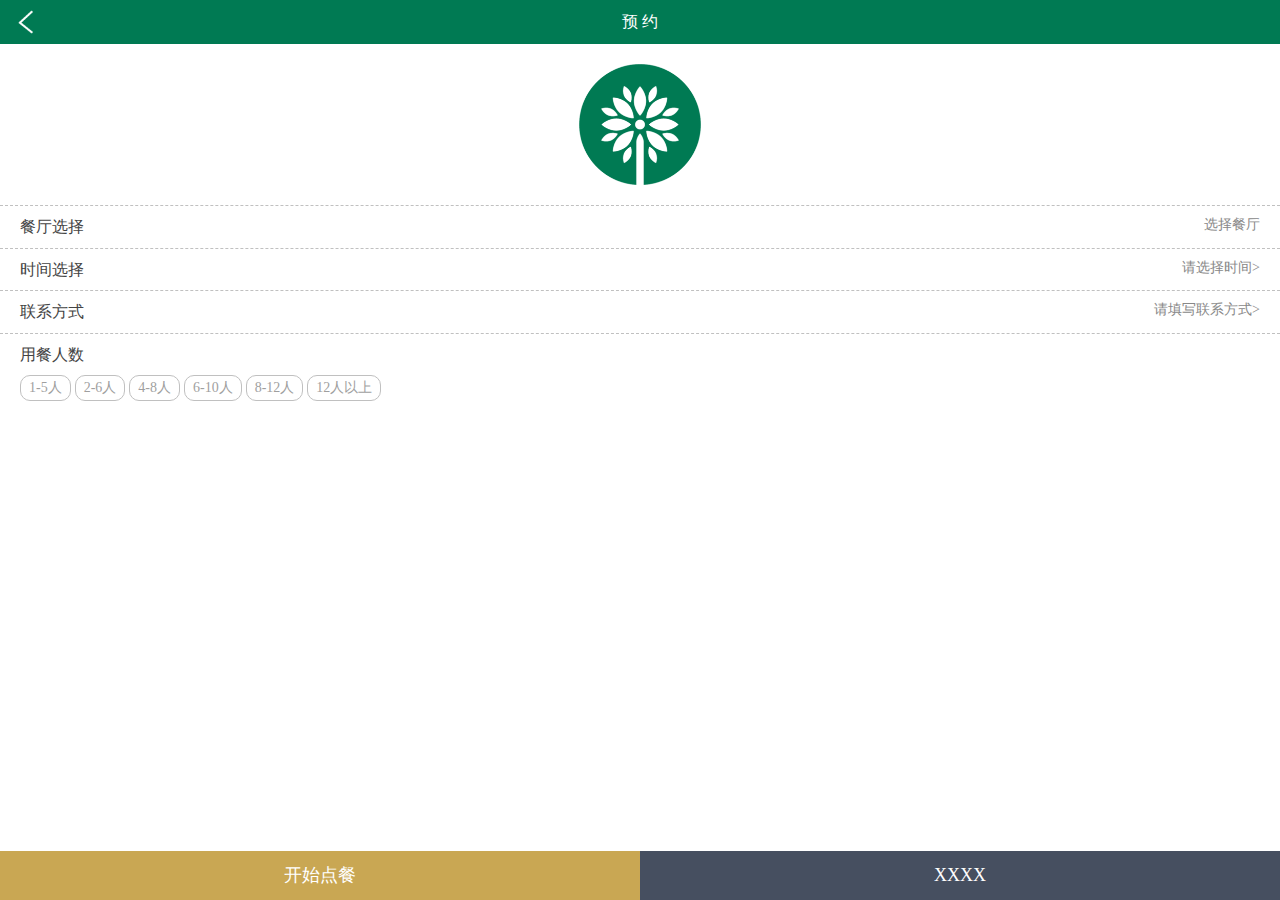
==== commit 775b8c11: "23" ====
--- a/appointment.html
+++ b/appointment.html
@@ -11,7 +11,7 @@
     <link rel="stylesheet" type="text/css" href="css/shijian.css" />
     <link rel="stylesheet" type="text/css" href="css/reset.css" />
     <link rel="stylesheet" type="text/css" href="css/payment.css" />
-    <!-- <link rel="stylesheet" href="css/weui.min.css">  -->
+    <link rel="stylesheet" href="css/weui.min.css">
     <script src="js/jquery.min.js"></script>
     <script type="text/javascript" src="js/jquery-1.9.1.js"></script>
     <script type="text/javascript" src="js/iscroll.js"></script>
